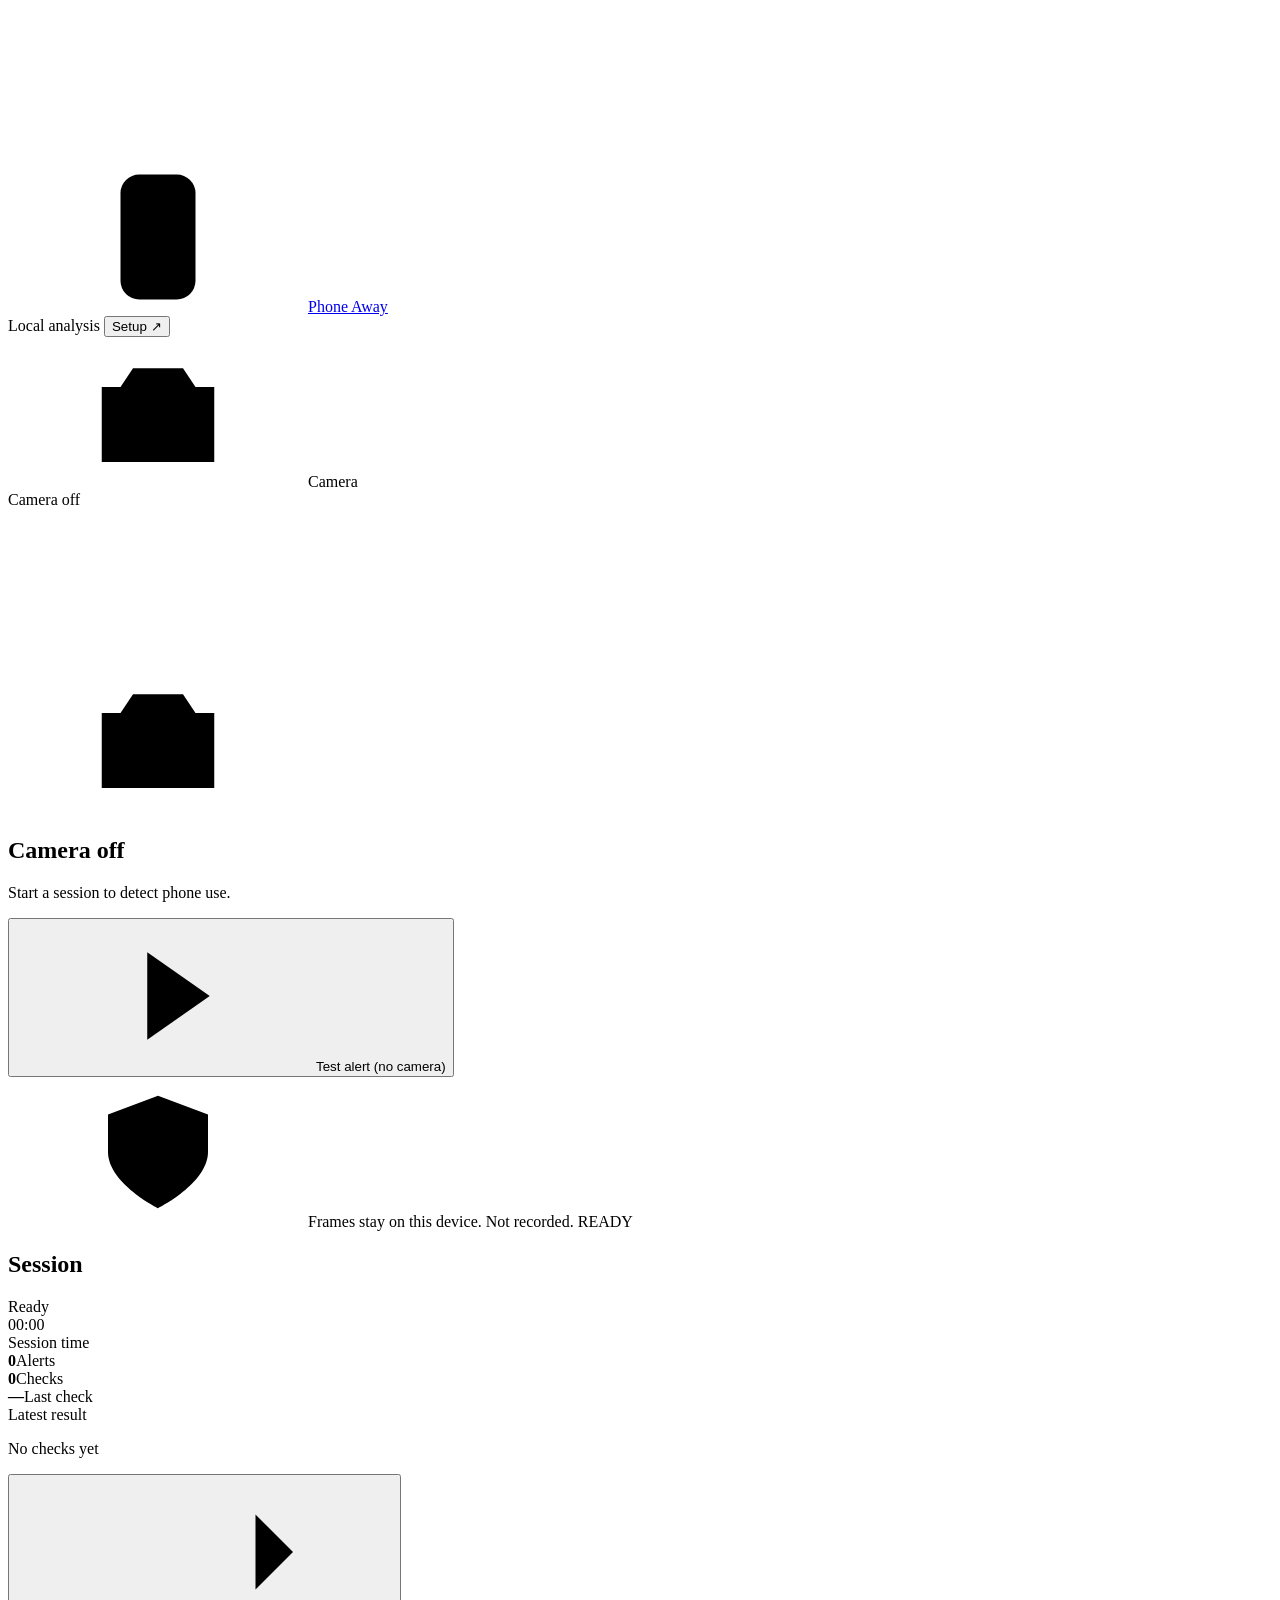
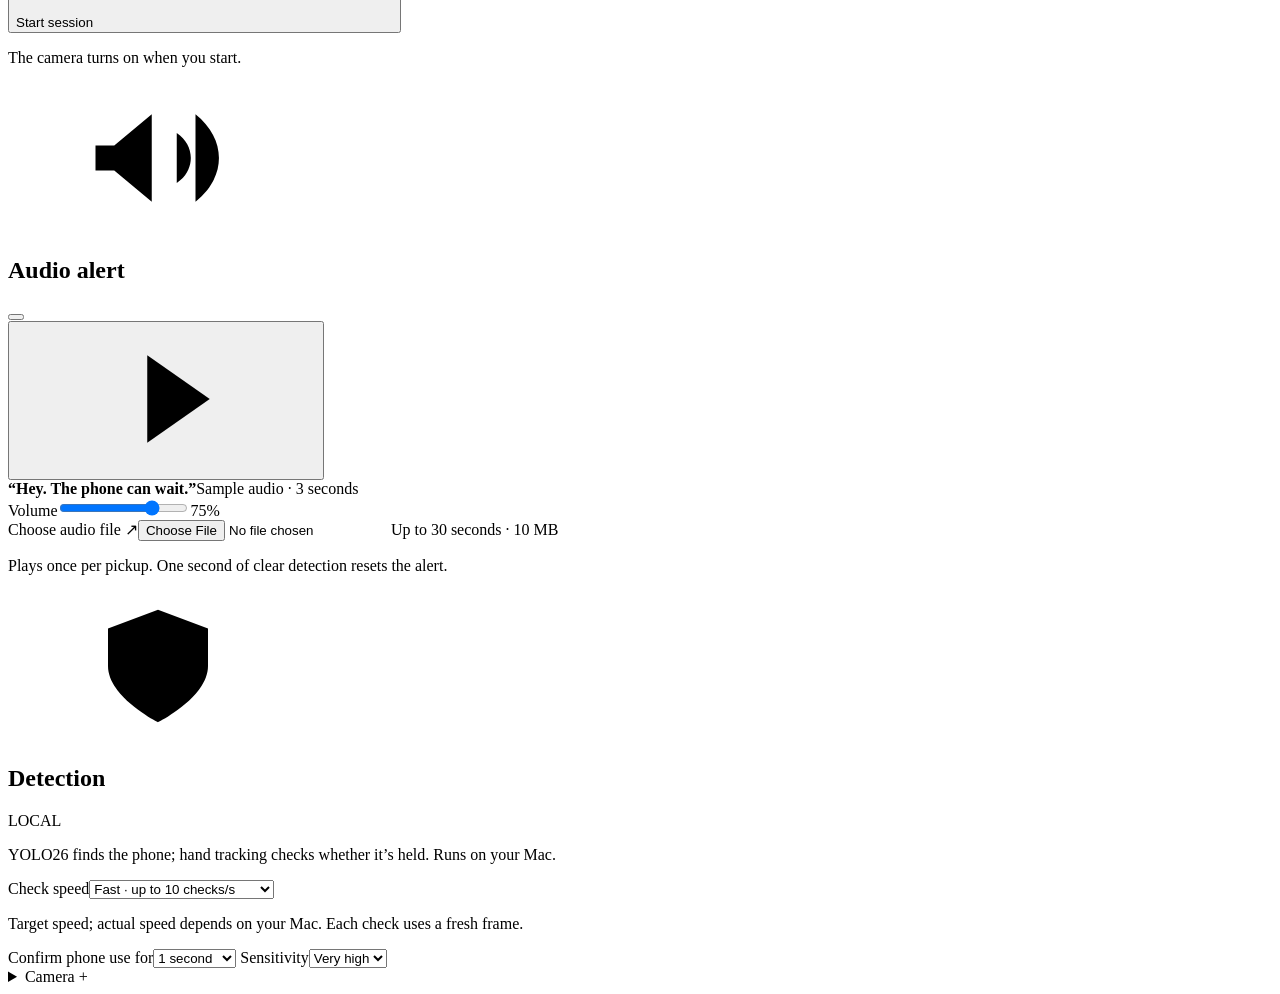
==== public/index.html @ 40b93310 "Add local-only Phone Away app" ====
<!doctype html>
<html lang="en">
<head>
  <meta charset="UTF-8">
  <meta name="viewport" content="width=device-width, initial-scale=1">
  <meta name="theme-color" content="#000000">
  <title>Phone Away</title>
  <link rel="icon" href="/favicon.svg" type="image/svg+xml">
  <link rel="stylesheet" href="/style.css">
  <script type="module" src="/app.js"></script>
</head>
<body>
<svg class="icon-defs" xmlns="http://www.w3.org/2000/svg" aria-hidden="true"><defs>
  <symbol id="i-camera" viewBox="0 0 24 24"><path d="M8 5 6 8H3v12h18V8h-3l-2-3Z"/><circle cx="12" cy="13" r="4"/></symbol>
  <symbol id="i-volume" viewBox="0 0 24 24"><path d="m11 5-6 5H2v4h3l6 5ZM15 8c3 2 3 6 0 8m3-11c5 4 5 10 0 14"/></symbol>
  <symbol id="i-arrow" viewBox="0 0 24 24"><path d="M4 12h16m-6-6 6 6-6 6"/></symbol>
  <symbol id="i-shield" viewBox="0 0 24 24"><path d="M12 3 4 6v6c0 5 8 9 8 9s8-4 8-9V6ZM8 12l3 3 5-6"/></symbol>
  <symbol id="i-phone" viewBox="0 0 24 24"><rect x="6" y="2" width="12" height="20" rx="3"/><path d="M10 5h4m-3 14h2"/></symbol>
  <symbol id="i-play" viewBox="0 0 24 24"><path d="m9 5 10 7-10 7Z"/></symbol>
</defs></svg>
<div class="shell">
  <header class="site-header">
    <a class="brand" href="/" aria-label="Phone Away home"><svg aria-hidden="true"><use href="#i-phone"/></svg>Phone Away</a>
    <div class="header-actions">
      <span class="local-pill" id="privacy-pill"><span class="dot"></span>Local analysis</span>
      <button class="text-button" id="how-button">Setup <span aria-hidden="true">↗</span></button>
    </div>
  </header>
  <main>
    <div class="workspace">
      <section class="camera-card" aria-label="Camera and detection">
        <div class="card-toolbar">
          <div class="toolbar-title"><svg aria-hidden="true"><use href="#i-camera"/></svg>Camera</div>
          <span class="status-pill" id="camera-status"><span class="dot"></span>Camera off</span>
        </div>
        <div class="camera-stage" id="camera-stage">
          <video id="camera" autoplay muted playsinline aria-label="Live camera preview"></video>
          <canvas id="overlay" aria-hidden="true"></canvas>
          <div class="camera-idle" id="camera-idle">
            <svg class="idle-icon" aria-hidden="true"><use href="#i-camera"/></svg>
            <h2 id="stage-title">Camera off</h2>
            <p id="stage-description">Start a session to detect phone use.</p>
            <button class="demo-button" id="demo-button"><svg aria-hidden="true"><use href="#i-play"/></svg>Test alert (no camera)</button>
          </div>
          <div class="live-label" id="live-label" hidden><span class="dot"></span>LIVE · LOCAL ANALYSIS</div>
          <div class="detection-banner" id="detection-banner" hidden>
            <svg aria-hidden="true"><use href="#i-phone"/></svg>
            <div><strong id="detection-title">Phone detected</strong><span id="detection-description">Confirming phone use…</span></div>
            <div class="detection-progress" id="detection-progress"></div>
          </div>
          <button class="hide-preview" id="hide-preview" hidden>Hide preview</button>
        </div>
        <div class="camera-footer">
          <span><svg aria-hidden="true"><use href="#i-shield"/></svg><span id="privacy-caption">Frames stay on this device. Not recorded.</span></span>
          <span class="resolution" id="frame-caption">READY</span>
        </div>
      </section>
      <aside class="session-card" aria-label="Session controls">
        <div class="session-heading"><h2>Session</h2><div class="section-kicker"><span class="dot" id="session-dot"></span><span id="session-status">Ready</span></div></div>
        <div class="timer" id="session-time" aria-label="Session time">00<span>:</span>00</div>
        <div class="timer-label">Session time</div>
        <div class="session-metrics">
          <div><strong id="nudge-count">0</strong><span>Alerts</span></div>
          <div><strong id="checks-count">0</strong><span>Checks</span></div>
          <div><strong id="latency-value">—</strong><span>Last check</span></div>
        </div>
        <div class="latest-result"><span>Latest result</span><p id="result-value">No checks yet</p></div>
        <div class="session-actions">
          <button class="primary-button" id="start-button"><span id="start-label">Start session</span><svg aria-hidden="true"><use href="#i-arrow"/></svg></button>
          <button class="end-button" id="end-button" hidden>End session</button>
          <p class="start-hint" id="start-hint">The camera turns on when you start.</p>
        </div>
      </aside>
    </div>
    <div class="message" id="message" role="status" hidden></div>
    <section class="settings-grid" aria-label="Session settings">
      <article class="settings-card audio-card">
        <div class="settings-heading">
          <div class="heading-icon"><svg aria-hidden="true"><use href="#i-volume"/></svg></div>
          <h2>Audio alert</h2>
          <button id="audio-toggle" class="switch" role="switch" aria-checked="true" aria-label="Enable audio alerts"><span></span></button>
        </div>
        <div class="audio-sample">
          <button class="audio-play" id="test-audio" aria-label="Play audio" title="Play audio"><svg aria-hidden="true"><use href="#i-play"/></svg></button>
          <div><strong id="audio-name">“Hey. The phone can wait.”</strong><span id="audio-detail">Sample audio · 3 seconds</span></div>
          <div class="waveform" aria-hidden="true"><i></i><i></i><i></i><i></i><i></i><i></i><i></i></div>
        </div>
        <label class="volume-label" for="volume"><span>Volume</span><input id="volume" type="range" min="0" max="100" value="75"><output id="volume-value">75%</output></label>
        <div class="audio-options"><label class="upload-label" for="audio-upload">Choose audio file <span aria-hidden="true">↗</span><input type="file" id="audio-upload" accept="audio/*"></label><button class="text-button" id="audio-reset" hidden>Use default</button><span>Up to 30 seconds · 10 MB</span></div>
        <p class="small-note" id="rearm-description">Plays once per pickup. One second of clear detection resets the alert.</p>
      </article>
      <article class="settings-card detection-card">
        <div class="settings-heading"><div class="heading-icon"><svg aria-hidden="true"><use href="#i-shield"/></svg></div><h2>Detection</h2><span class="mini-tag">LOCAL</span></div>
        <p class="detection-note">YOLO26 finds the phone; hand tracking checks whether it’s held. Runs on your Mac.</p>
        <div class="setting-row"><label for="speed">Check speed</label><select id="speed" aria-describedby="speed-description"><option value="fast" selected>Fast · up to 10 checks/s</option><option value="balanced">Balanced · up to 5 checks/s</option><option value="economy">Economy · up to 2 checks/s</option></select></div>
        <p class="detection-note" id="speed-description">Target speed; actual speed depends on your Mac. Each check uses a fresh frame.</p>
        <div class="setting-pair">
          <label for="delay">Confirm phone use for<select id="delay"><option value="1000" selected>1 second</option><option value="2000">2 seconds</option><option value="3000">3 seconds</option><option value="5000">5 seconds</option><option value="8000">8 seconds</option></select></label>
          <label for="sensitivity">Sensitivity<select id="sensitivity"><option value="0.25" selected>Very high</option><option value="0.4">High</option><option value="0.55">Balanced</option><option value="0.7">Low</option></select></label>
        </div>
        <details class="advanced">
          <summary>Camera <span aria-hidden="true">+</span></summary>
          <label for="camera-select">Camera<select id="camera-select"><option value="">Default camera</option></select></label>
        </details>
      </article>
    </section>
  </main>
</div>
<dialog id="help-dialog" aria-labelledby="help-title">
  <button class="dialog-close" id="close-help" aria-label="Close setup">×</button>
  <h2 id="help-title">Setup</h2>
  <p>Start a session and allow camera access. The alert plays once after sustained phone detection. Monitoring continues when you switch tabs. Keep this page open and your Mac awake.</p>
  <div class="help-item"><h3>Local · YOLO26 + hands</h3><p>Pretrained YOLO26 detects phones and draws yellow boxes. MediaPipe hand tracking estimates whether a phone is held. No custom training or API key is needed. Frames stay in your browser. A box means a phone is visible; the alert waits for sustained phone use. Hidden phones and hands can be missed.</p></div>
  <div class="help-item"><h3>Check speed</h3><p>Local detection targets 10, 5, or 2 checks per second. A check must finish before the next begins, so actual speed depends on your device and model. Each check uses the current camera frame.</p></div>
  <p class="small-note">No frames are saved by this app. No microphone access is required. Detection identifies visible phone use; it cannot determine whether the phone is used for work.</p>
</dialog>
</body>
</html>
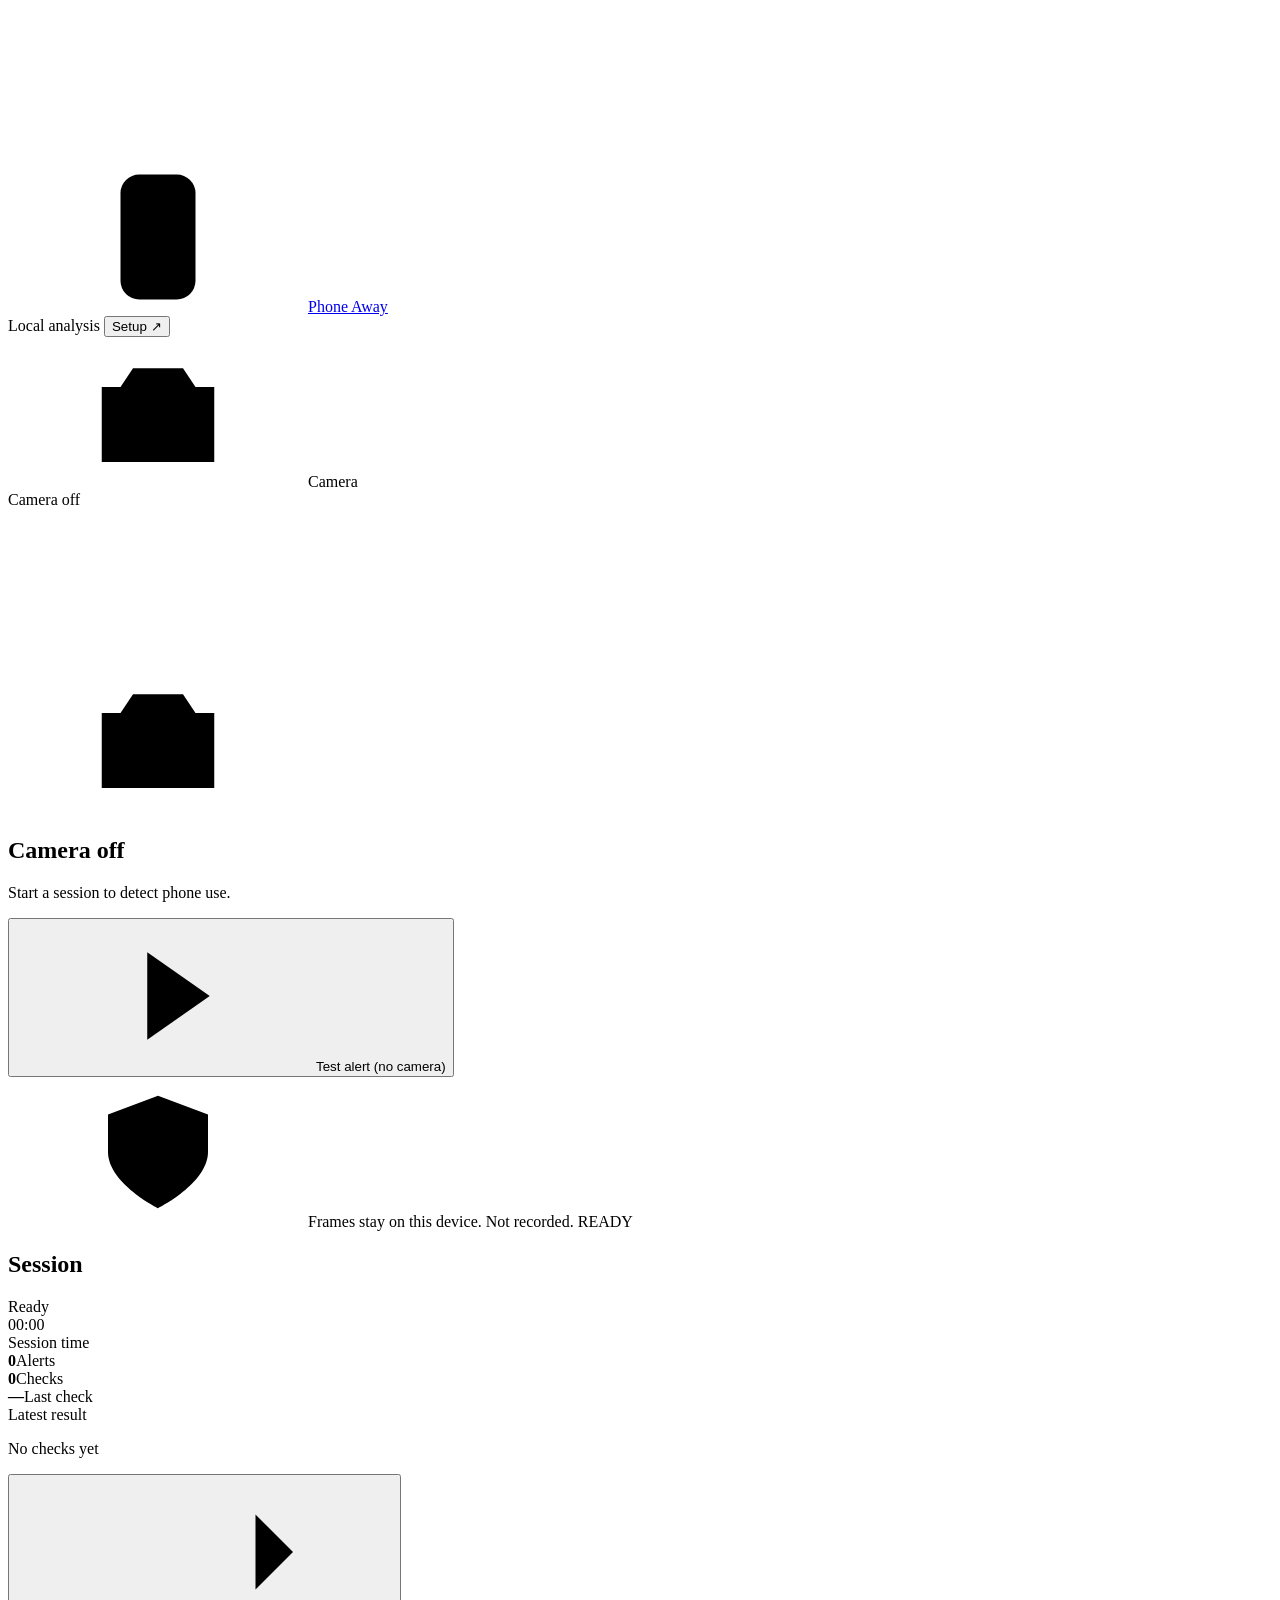
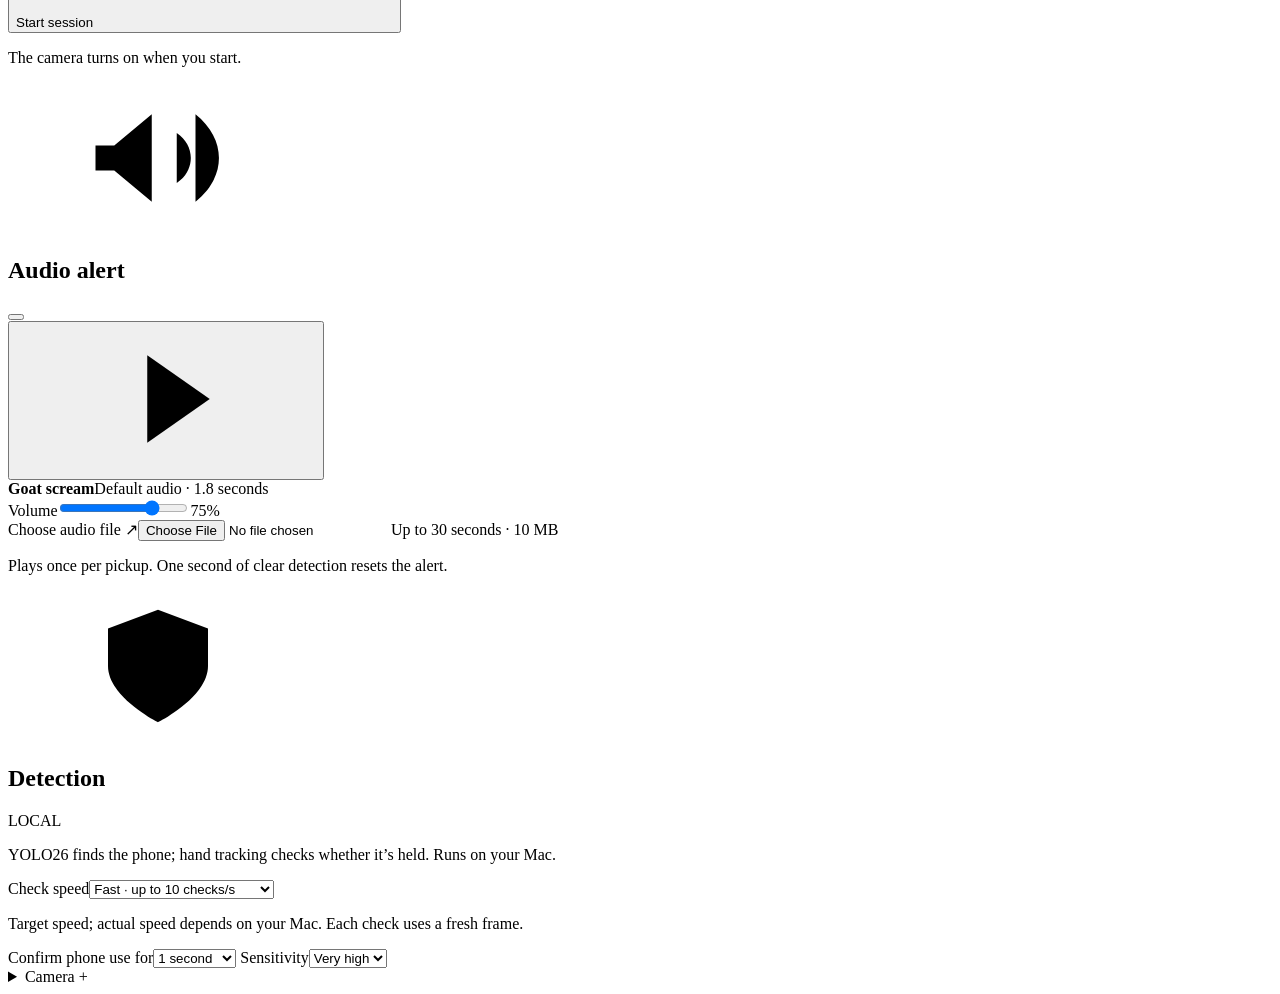
==== commit bf899a3a: "Use goat scream as the default alert sound" ====
--- a/public/index.html
+++ b/public/index.html
@@ -82,7 +82,7 @@
         </div>
         <div class="audio-sample">
           <button class="audio-play" id="test-audio" aria-label="Play audio" title="Play audio"><svg aria-hidden="true"><use href="#i-play"/></svg></button>
-          <div><strong id="audio-name">“Hey. The phone can wait.”</strong><span id="audio-detail">Sample audio · 3 seconds</span></div>
+          <div><strong id="audio-name">Goat scream</strong><span id="audio-detail">Default audio · 1.8 seconds</span></div>
           <div class="waveform" aria-hidden="true"><i></i><i></i><i></i><i></i><i></i><i></i><i></i></div>
         </div>
         <label class="volume-label" for="volume"><span>Volume</span><input id="volume" type="range" min="0" max="100" value="75"><output id="volume-value">75%</output></label>
